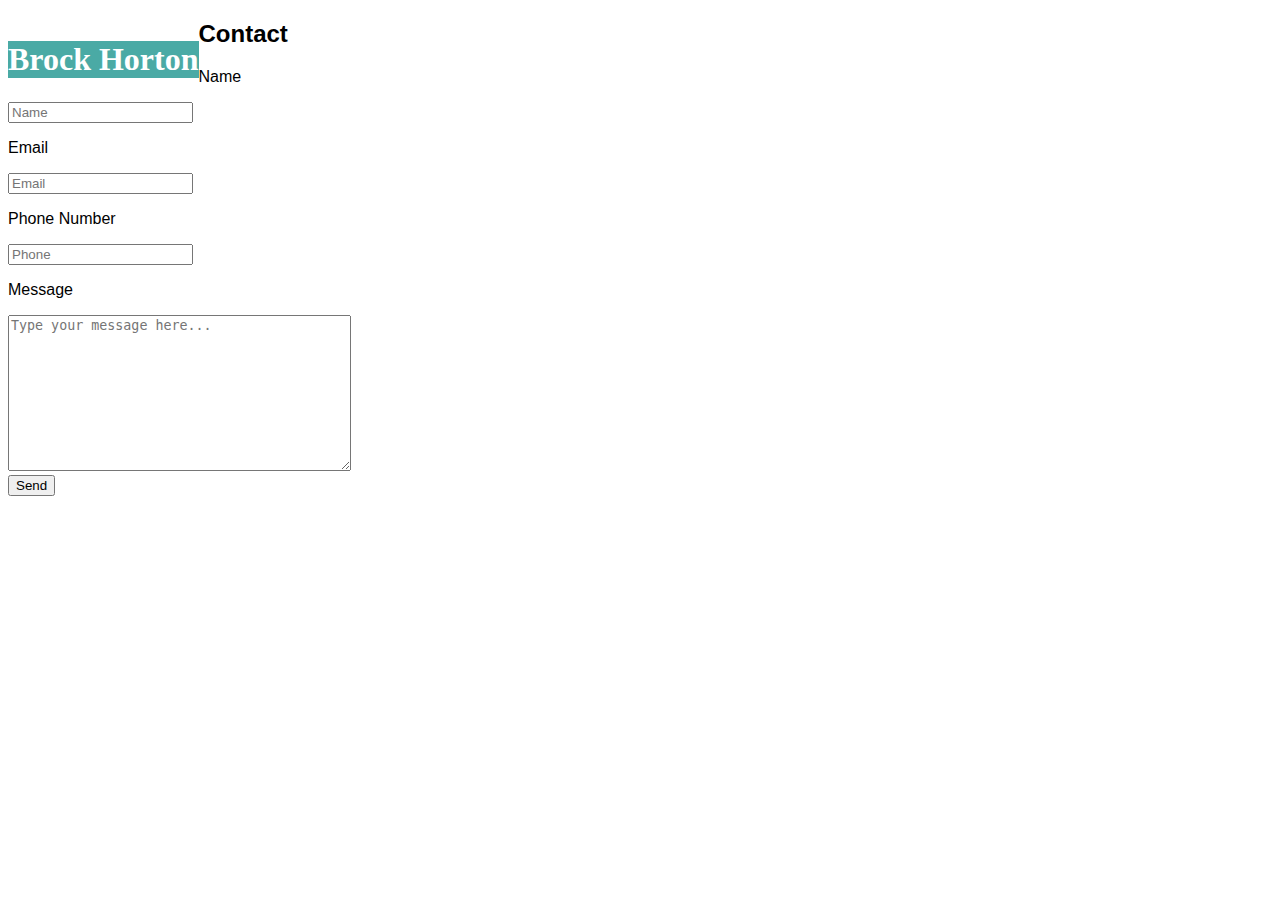
==== contact.html @ 6d29abcd "test" ====
<!DOCTYPE html>
<html lang="en-us">
<head>
    <meta charset="UTF-8">
    <title>About BrockH</title>
    <link href="assets/css/style.css" rel="stylesheet">

</head>
<body class="container">
    <h1>Brock Horton</h1>

<div>
    <h2>Contact</h2>
</div>

<div class="form-block">
    <div class="form" id="email-form">
    <div class="contact-form-field">
        <p>Name</p>
        <span class="form-control-wrap your-name">
            <input type="text" name="your-name"  placeholder="Name"></span></div>
    <div class="contact-form-field middle">
        <p>Email</p>
        <span class="form-control-wrap your-email">
            <input type="email" name="your-email"  placeholder="Email"></span> </div>
    <div class="contact-form-field">
        <p>Phone Number</p>
        <span class=form-control-wrap">
            <input type="tel" name="tel-284"  placeholder="Phone"></span></div>
    <div class="textarea w-input">
        <p>Message</p>
        <span class="form-control-wrap your-message">
            <textarea name="your-message" cols="40" rows="10" placeholder="Type your message here..."></textarea></span></div>
    </div>
    </div>
    <div class="submit-button"><input type="submit" value="Send" class="form-control submit"><span ></span></div>
    </div>
</div>


</body>
</html>
---- assets/css/style.css ----
.container{
width: 980p;
}
.header{background-color: gray;
color: white;
text-align: center;
}

h1 {
    background: #4aaaa5;
    color: white;
    font-family: Georgia, 'Times New Roman', Times, serif;
    float: left;
}

body {
    font-family: Arial, Helvetica, sans-serif;
}

h3 {
    float: right;
}
.About_btn {
    float:left;
}
.Port_btn {
    float:left;
}
.Con_btn {
    float:left;
}



.Image {
    float: left;
}



Teal color (used for headings and backgrounds): `#4aaaa5`
   * Regular font color (used for paragraphs and all text besides the headings): `#777777`
   * Main header background color: `#ffffff`
   * Main header border color: `#cccccc`
   * Footer background color: `#666666`
   * Main content background color: `#ffffff`
   * Main content border color: `#dddddd`
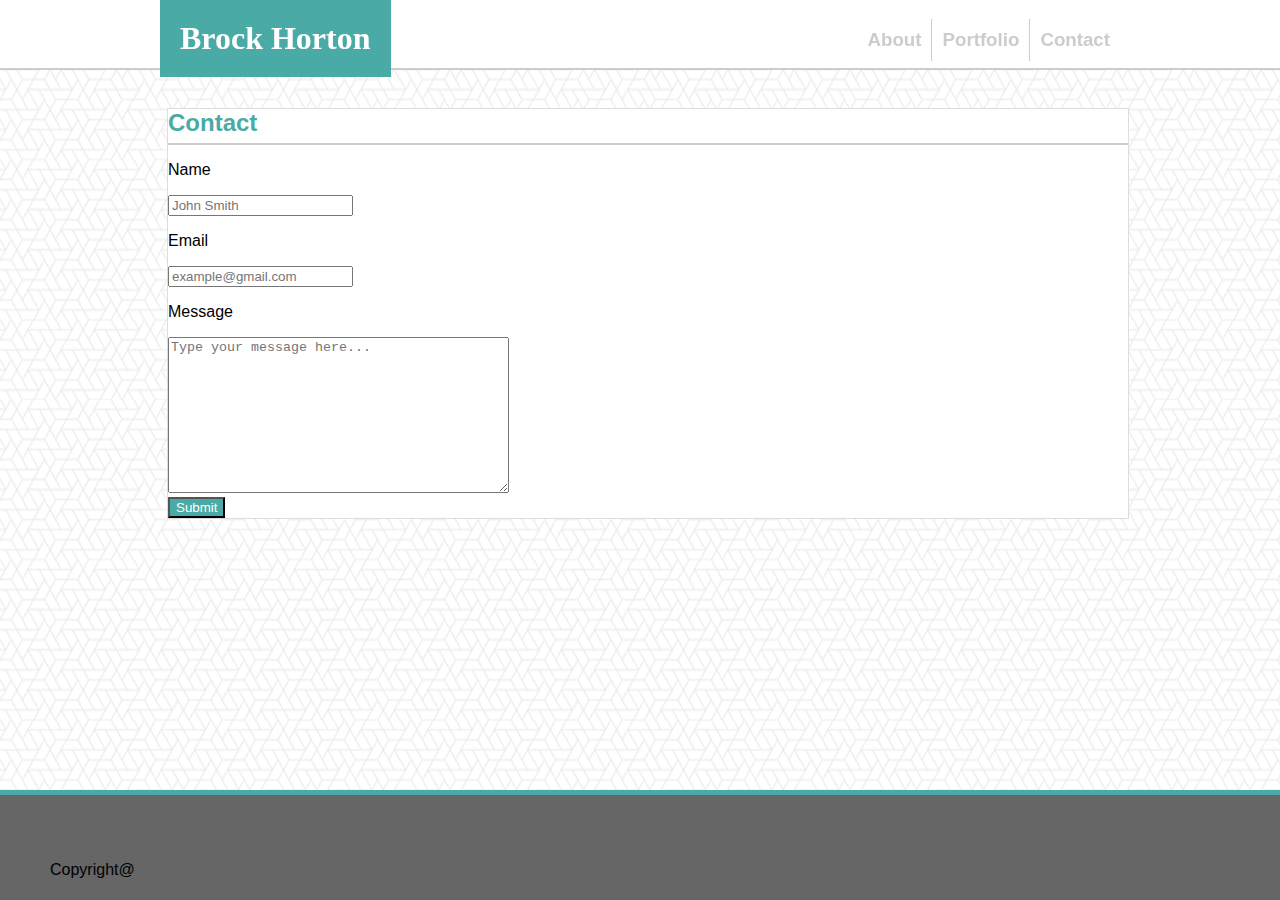
==== commit 18e272af: "working on contact page" ====
--- a/contact.html
+++ b/contact.html
@@ -2,42 +2,57 @@
 <html lang="en-us">
 <head>
     <meta charset="UTF-8">
-    <title>About BrockH</title>
+    <title>Contact</title>
     <link href="assets/css/style.css" rel="stylesheet">
+</head>
 
-</head>
-<body class="container">
-    <h1>Brock Horton</h1>
+<nav>
+    <div class="test">
+        <h1>Brock Horton</h1>
+        <h3 class="Con_btn">Contact</h3>
+        <h3 class="Port_btn">Portfolio</h3>
+        <h3 class="About_btn">About</h3>
+    </div>
+</nav>
 
-<div>
+<body>
+    <div class="main">
+        <div class="style_bar">
     <h2>Contact</h2>
-</div>
+        </div>
 
 <div class="form-block">
     <div class="form" id="email-form">
     <div class="contact-form-field">
         <p>Name</p>
-        <span class="form-control-wrap your-name">
-            <input type="text" name="your-name"  placeholder="Name"></span></div>
+        <div id="Name">
+            <input type="text" name="your-name"  placeholder="John Smith">
+        </div>
+    </div>
     <div class="contact-form-field middle">
         <p>Email</p>
-        <span class="form-control-wrap your-email">
-            <input type="email" name="your-email"  placeholder="Email"></span> </div>
-    <div class="contact-form-field">
-        <p>Phone Number</p>
-        <span class=form-control-wrap">
-            <input type="tel" name="tel-284"  placeholder="Phone"></span></div>
+        <span class="form-control" id="Email">
+            <input type="email" name="your-email"  placeholder="example@gmail.com">
+        </span> 
+    </div>
     <div class="textarea w-input">
         <p>Message</p>
-        <span class="form-control-wrap your-message">
-            <textarea name="your-message" cols="40" rows="10" placeholder="Type your message here..."></textarea></span></div>
+        <span class="">
+            <textarea name="your-message" cols="40" rows="10" placeholder="Type your message here..."></textarea>
+        </span>
     </div>
     </div>
-    <div class="submit-button"><input type="submit" value="Send" class="form-control submit"><span ></span></div>
+    </div>
+    <div class="submit-btn">
+        <input type="Submit" value="Submit" class="form-controlsubmit">
+    </div>
     </div>
 </div>
+</div>
 
-
+<footer>
+    <p>Copyright@</p>
+</footer>
 </body>
 </html>
 
--- a/assets/css/style.css
+++ b/assets/css/style.css
@@ -1,9 +1,52 @@
+nav {
+    position: fixed;
+    top: 0;
+    right: 0;
+    left: 0;
+    z-index: 1030;
+    width: 100%;
+    height: 0px;
+    margin: 0px;
+    padding: 34px;
+    background: #ffffff;
+    border-top: 0px;
+    border-bottom: 2px;
+    border-left: 0px;
+    border-right: 0px;
+    border-style: solid;
+    border-color: #cccccc;
+}
+.test {
+    position: fixed;
+    top: 0;
+    right: 0;  
+    left: 0;
+    width: 960px;
+    height: 70px;
+    margin: 0 auto;
+}
+.main {
+    width: 960px;
+    height: auto;
+    padding: 0px;
+    margin: 0 auto;
+    background: #ffffff;
+    border-color: #dddddd;
+    border-width: 1px;
+    border-style: solid;
+}
+.style_bar{
+    height: 30px;
+    border-top: 0px;
+    border-left: 0px;
+    border-right: 0px;
+    border-bottom: 2px;
+    padding-bottom: 4px;
+    border-color: #cccccc;
+    border-style: solid;
+}
 .container{
-width: 980p;
-}
-.header{background-color: gray;
-color: white;
-text-align: center;
+    width: 100%;
 }
 
 h1 {
@@ -11,30 +54,91 @@
     color: white;
     font-family: Georgia, 'Times New Roman', Times, serif;
     float: left;
+    padding: 20px;
+    margin-top: 0px;
+    margin-bottom: 0px; 
 }
 
+h2 {
+    float:left;
+    color: #4aaaa5;
+    margin: 0px;
+}
+h3{
+    float: right;
+    color: #cccccc;
+}
 body {
     font-family: Arial, Helvetica, sans-serif;
+    width: 100%;
+    background-image: url(/assets/images/Backing.png);
+    clear: both;
+    padding-top: 100px;
+}
+.content{
+    position: relative;
+    width: 960px;
+    margin: 0 auto;
 }
 
-h3 {
-    float: right;
+.About_btn {
+    padding: 10px;
 }
-.About_btn {
+
+.Port_btn {
+    border-top: 0px;
+    border-bottom: 0px;
+    border-left: 1px;
+    border-right: 1px;
+    border-style: solid;
+    border-color: #cccccc;
+    padding: 10px;
+}
+
+.Con_btn {
+    padding: 10px;
+}
+
+#Image {
+    float: left;
+    height: 25%;
+    width: 25%;
+    padding: 0px 20px 20px 0px;
+}
+.form-controlsubmit {
+    background: #4aaaa5;
+    color: white;
+} 
+.form-block {
     float:left;
+    width: 100%;
+    resize: vertical;
+    box-sizing: border-box
 }
-.Port_btn {
-    float:left;
-}
-.Con_btn {
-    float:left;
+#Name {
+    resize: vertical;
+    box-sizing: border-box;
 }
 
 
-
-.Image {
-    float: left;
-}
+footer{
+    position: fixed;
+      bottom: 0;
+      right: 0;  
+      left: 0;
+      z-index: 1030;
+      width: 100%;
+      height: 5px;
+      margin-top: 30px;
+      padding: 50px;
+      background: #666666;
+      border-top: 5px;
+      border-bottom: 0px;
+      border-left: 0px;
+      border-right: 0px;
+      border-style: solid;
+      border-color: #4aaaa5;
+  }
 
 
 
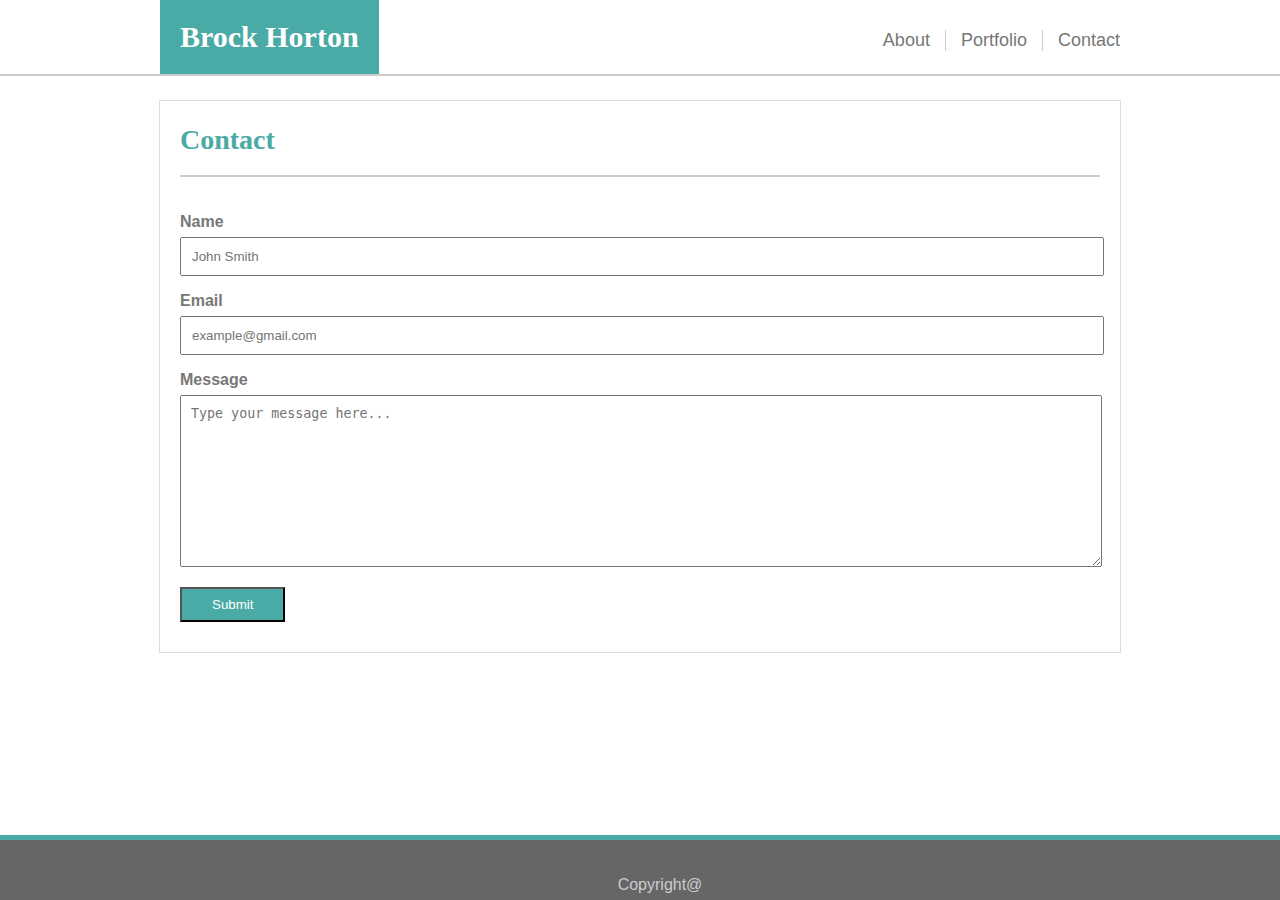
==== commit b00485fc: "url for background RFS" ====
--- a/contact.html
+++ b/contact.html
@@ -6,54 +6,47 @@
     <link href="assets/css/style.css" rel="stylesheet">
 </head>
 
-<nav>
-    <div class="test">
-        <h1>Brock Horton</h1>
-        <h3 class="Con_btn">Contact</h3>
-        <h3 class="Port_btn">Portfolio</h3>
-        <h3 class="About_btn">About</h3>
-    </div>
-</nav>
-
 <body>
-    <div class="main">
+    <nav>
+        <div class="test">
+            <h1>Brock Horton</h1>
+            <ul>
+                <li><a class="Con_btn" href="contact.html">Contact</a></li>
+                <li><a class="Port_btn" href="portfolio.html">Portfolio</a></li>
+                <li><a class="active About_btn" href="index.html">About</a></li>
+            </ul>
+        </div>
+    </nav>
+<div class="main clearfix">
         <div class="style_bar">
     <h2>Contact</h2>
         </div>
-
+        <div class="content">
 <div class="form-block">
     <div class="form" id="email-form">
-    <div class="contact-form-field">
-        <p>Name</p>
-        <div id="Name">
-            <input type="text" name="your-name"  placeholder="John Smith">
+        <div class="contact-form-field">
+            <p class="zero">Name</p>
+            <input type="text" id="Name" name="your-name"  placeholder="John Smith">
+        </div>
+        <div class="contact-form-field middle">
+            <p class="zero">Email</p>
+            <input type="email" id="Email" name="your-email"  placeholder="example@gmail.com">
+        </div>
+        <div class="textarea w-input">
+            <p class="zero">Message</p>
+            <textarea id="message" name="your-message" cols="40" rows="10" placeholder="Type your message here..."></textarea>
         </div>
     </div>
-    <div class="contact-form-field middle">
-        <p>Email</p>
-        <span class="form-control" id="Email">
-            <input type="email" name="your-email"  placeholder="example@gmail.com">
-        </span> 
-    </div>
-    <div class="textarea w-input">
-        <p>Message</p>
-        <span class="">
-            <textarea name="your-message" cols="40" rows="10" placeholder="Type your message here..."></textarea>
-        </span>
-    </div>
-    </div>
-    </div>
+</div>
     <div class="submit-btn">
         <input type="Submit" value="Submit" class="form-controlsubmit">
     </div>
-    </div>
 </div>
 </div>
-
+</body>
 <footer>
     <p>Copyright@</p>
 </footer>
-</body>
 </html>
 
 
--- a/assets/css/style.css
+++ b/assets/css/style.css
@@ -7,7 +7,7 @@
     width: 100%;
     height: 0px;
     margin: 0px;
-    padding: 34px;
+    padding: 37px;
     background: #ffffff;
     border-top: 0px;
     border-bottom: 2px;
@@ -26,30 +26,37 @@
     margin: 0 auto;
 }
 .main {
+    position: relative;
+    left: 0;
     width: 960px;
     height: auto;
-    padding: 0px;
     margin: 0 auto;
+    margin-bottom: 100px;
     background: #ffffff;
     border-color: #dddddd;
     border-width: 1px;
     border-style: solid;
 }
 .style_bar{
-    height: 30px;
+    height: 70px;
     border-top: 0px;
     border-left: 0px;
     border-right: 0px;
     border-bottom: 2px;
     padding-bottom: 4px;
+    margin-left: 20px;
+    margin-right: 20px;
     border-color: #cccccc;
     border-style: solid;
 }
+.Imgbox {
+    height: auto;
+}
 .container{
     width: 100%;
 }
-
 h1 {
+    font-size: 30px;
     background: #4aaaa5;
     color: white;
     font-family: Georgia, 'Times New Roman', Times, serif;
@@ -58,56 +65,54 @@
     margin-top: 0px;
     margin-bottom: 0px; 
 }
-
 h2 {
     float:left;
+    font-size: 28px;
     color: #4aaaa5;
-    margin: 0px;
-}
-h3{
-    float: right;
-    color: #cccccc;
+    font-family: Georgia, 'Times New Roman', Times, serif;
 }
 body {
+    background-image: url("https://www.toptal.com/designers/subtlepatterns/patterns/what-the-hex.png");
     font-family: Arial, Helvetica, sans-serif;
     width: 100%;
-    background-image: url(/assets/images/Backing.png);
     clear: both;
     padding-top: 100px;
+    color: #777777;
+    margin: 0px;
 }
 .content{
     position: relative;
-    width: 960px;
-    margin: 0 auto;
-}
-
+    width: auto;
+    margin: 20px;
+    line-height: 30px;
+}
 .About_btn {
-    padding: 10px;
-}
-
+    padding: 10px 15px;
+}
 .Port_btn {
+    padding: 10px 15px;
     border-top: 0px;
     border-bottom: 0px;
     border-left: 1px;
     border-right: 1px;
     border-style: solid;
     border-color: #cccccc;
-    padding: 10px;
-}
+}
+.Con_btn {
+    padding: 10px 0px 10px 15px;
 
-.Con_btn {
-    padding: 10px;
-}
-
+}
 #Image {
     float: left;
     height: 25%;
     width: 25%;
-    padding: 0px 20px 20px 0px;
+    padding: 5px 20px 20px 0px;
 }
 .form-controlsubmit {
     background: #4aaaa5;
     color: white;
+    padding: 8px 30px;
+    margin: 10px 0px;
 } 
 .form-block {
     float:left;
@@ -116,11 +121,45 @@
     box-sizing: border-box
 }
 #Name {
-    resize: vertical;
-    box-sizing: border-box;
-}
-
-
+    width: 910px;
+    padding: 10px 0px 10px 10px;
+}
+#Email {
+    width: 910px;
+    padding: 10px 0px 10px 10px;
+    }
+#message {
+    width: 910px;
+    padding: 10px 0px 10px 10px;
+}
+.zero{
+    margin: 10px 0px 0px 0px;
+    font-weight: bold;
+}
+.Pimage{
+    padding: 10px 50px 20px 0px;
+    width: 300px;
+    height: 200px;
+    position: relative;
+    float: left;
+}
+.Textbar{
+    background: #4aaaa5;
+    color: white;
+    font-family: Georgia, 'Times New Roman', Times, serif;
+    font-size: 22px;
+    padding: 15px;
+    margin: 0px;
+    width: 270px;
+    float: left;
+    position: absolute;
+    bottom: 30px;
+    z-index: 1;
+    text-align: center;
+}
+.clearfix {
+    overflow: auto;
+  }
 footer{
     position: fixed;
       bottom: 0;
@@ -128,9 +167,9 @@
       left: 0;
       z-index: 1030;
       width: 100%;
-      height: 5px;
+      height: 20px;
       margin-top: 30px;
-      padding: 50px;
+      padding: 20px;
       background: #666666;
       border-top: 5px;
       border-bottom: 0px;
@@ -138,14 +177,24 @@
       border-right: 0px;
       border-style: solid;
       border-color: #4aaaa5;
-  }
-
-
-
-Teal color (used for headings and backgrounds): `#4aaaa5`
-   * Regular font color (used for paragraphs and all text besides the headings): `#777777`
-   * Main header background color: `#ffffff`
-   * Main header border color: `#cccccc`
-   * Footer background color: `#666666`
-   * Main content background color: `#ffffff`
-   * Main content border color: `#dddddd`
+      color: #cccccc;
+      text-align: center;
+  }
+  ul {
+    list-style-type: none;
+    margin: 30px 0px;
+    padding: 0;
+    overflow: hidden;
+  }
+  li {
+    float: right;
+    font-size: 18px;
+  }
+  li a {
+    text-align: center;
+    text-decoration: none;
+    color: #777777;
+  } 
+  li a:hover {
+    background-color: #cccccc;
+  }
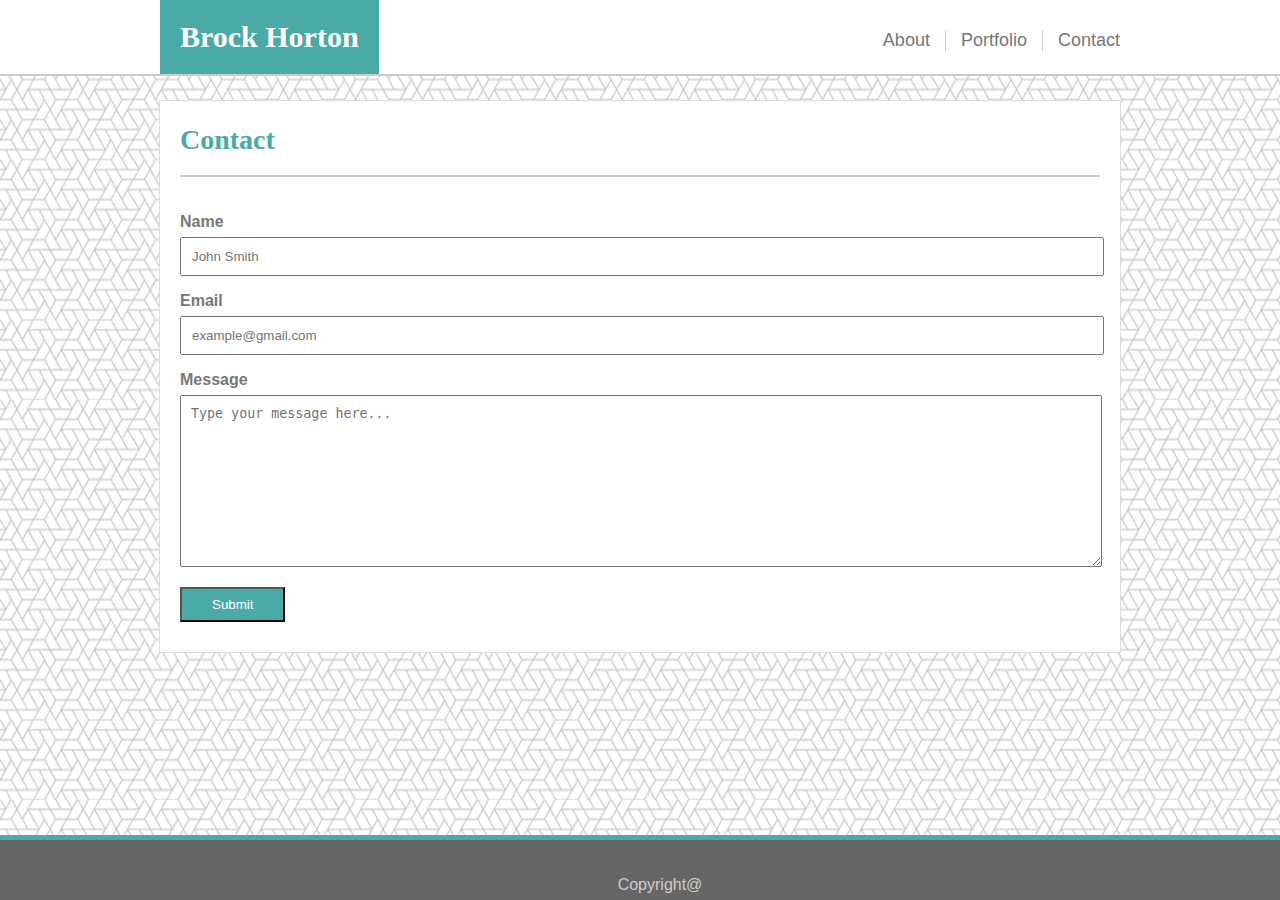
==== commit 0ebb6422: "working background image" ====
--- a/contact.html
+++ b/contact.html
@@ -5,7 +5,6 @@
     <title>Contact</title>
     <link href="assets/css/style.css" rel="stylesheet">
 </head>
-
 <body>
     <nav>
         <div class="test">
--- a/assets/css/style.css
+++ b/assets/css/style.css
@@ -8,7 +8,7 @@
     height: 0px;
     margin: 0px;
     padding: 37px;
-    background: #ffffff;
+    background-color: #ffffff;
     border-top: 0px;
     border-bottom: 2px;
     border-left: 0px;
@@ -32,7 +32,7 @@
     height: auto;
     margin: 0 auto;
     margin-bottom: 100px;
-    background: #ffffff;
+    background-color: #ffffff;
     border-color: #dddddd;
     border-width: 1px;
     border-style: solid;
@@ -52,12 +52,9 @@
 .Imgbox {
     height: auto;
 }
-.container{
-    width: 100%;
-}
 h1 {
     font-size: 30px;
-    background: #4aaaa5;
+    background-color: #4aaaa5;
     color: white;
     font-family: Georgia, 'Times New Roman', Times, serif;
     float: left;
@@ -72,7 +69,7 @@
     font-family: Georgia, 'Times New Roman', Times, serif;
 }
 body {
-    background-image: url("https://www.toptal.com/designers/subtlepatterns/patterns/what-the-hex.png");
+    background-image: url("../images/back.jpg");
     font-family: Arial, Helvetica, sans-serif;
     width: 100%;
     clear: both;
@@ -100,7 +97,6 @@
 }
 .Con_btn {
     padding: 10px 0px 10px 15px;
-
 }
 #Image {
     float: left;
@@ -109,7 +105,7 @@
     padding: 5px 20px 20px 0px;
 }
 .form-controlsubmit {
-    background: #4aaaa5;
+    background-color: #4aaaa5;
     color: white;
     padding: 8px 30px;
     margin: 10px 0px;
@@ -144,7 +140,7 @@
     float: left;
 }
 .Textbar{
-    background: #4aaaa5;
+    background-color: #4aaaa5;
     color: white;
     font-family: Georgia, 'Times New Roman', Times, serif;
     font-size: 22px;
@@ -170,7 +166,7 @@
       height: 20px;
       margin-top: 30px;
       padding: 20px;
-      background: #666666;
+      background-color: #666666;
       border-top: 5px;
       border-bottom: 0px;
       border-left: 0px;
